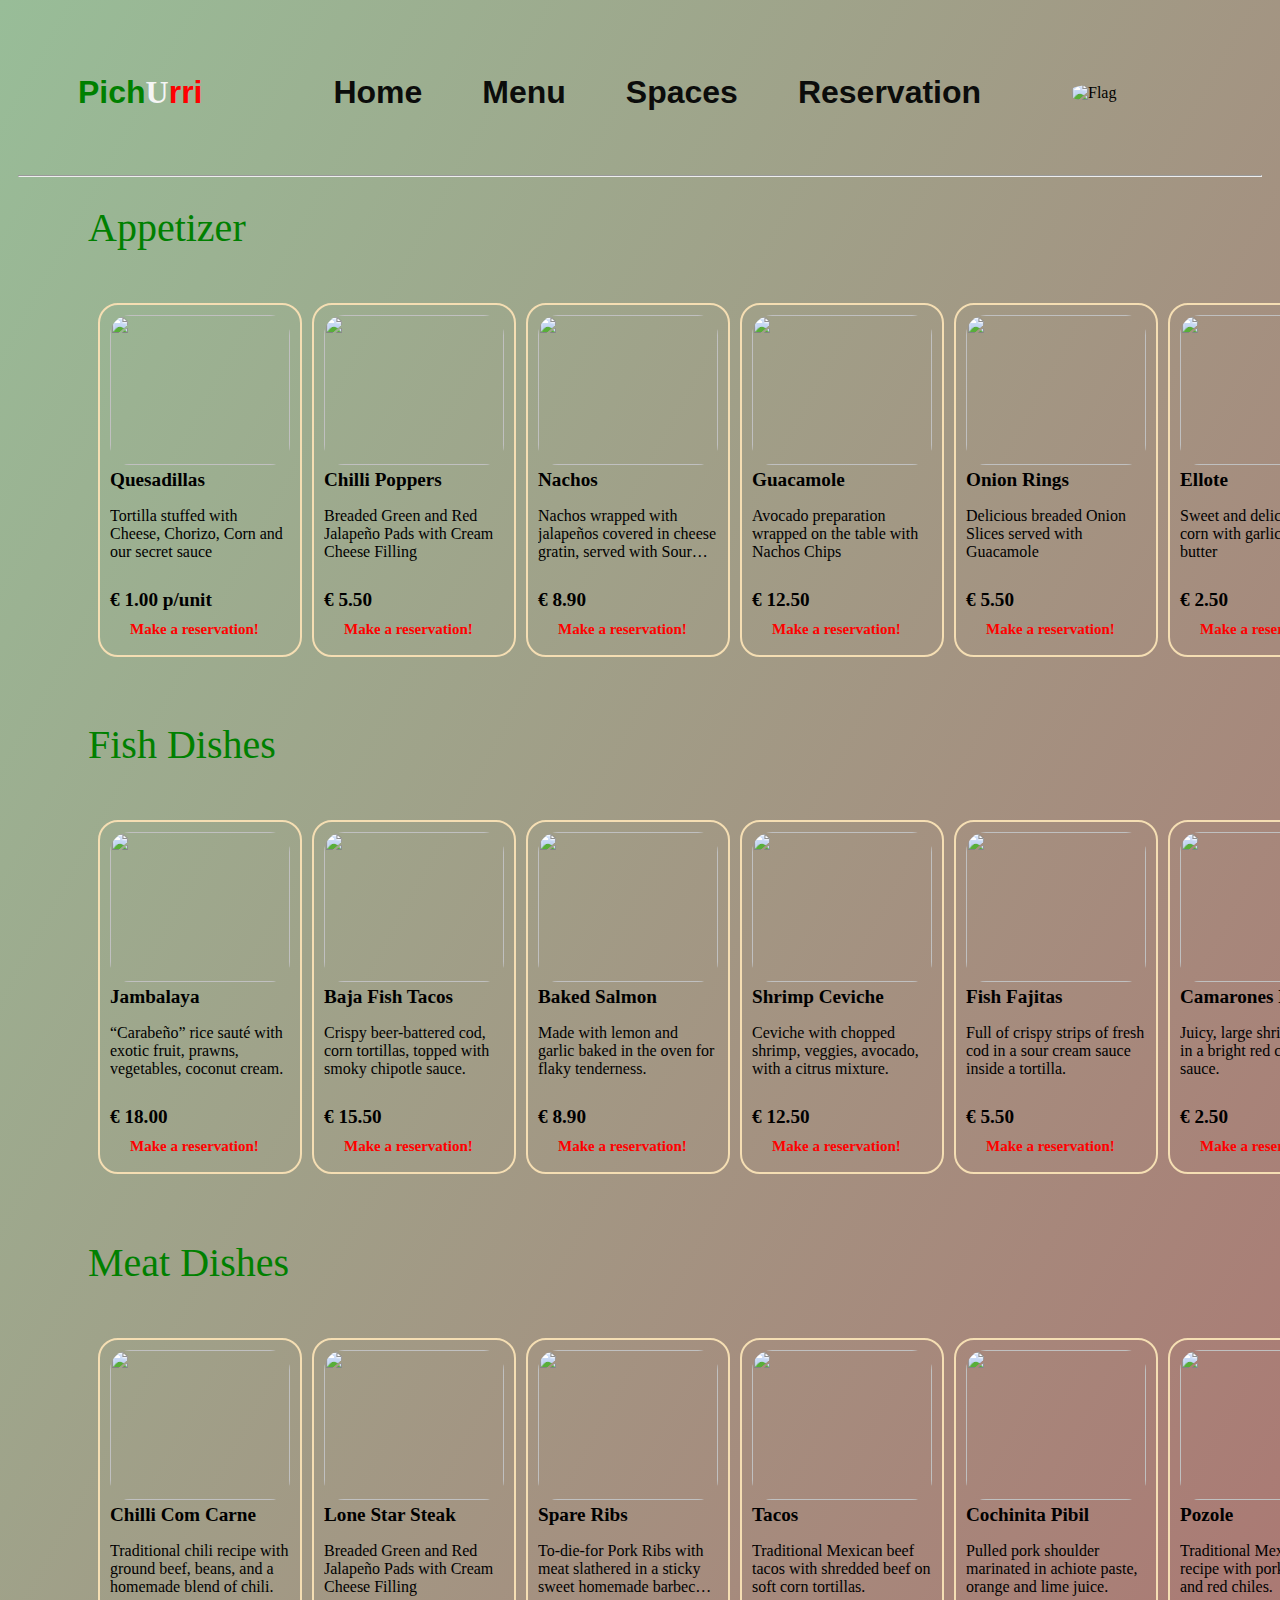
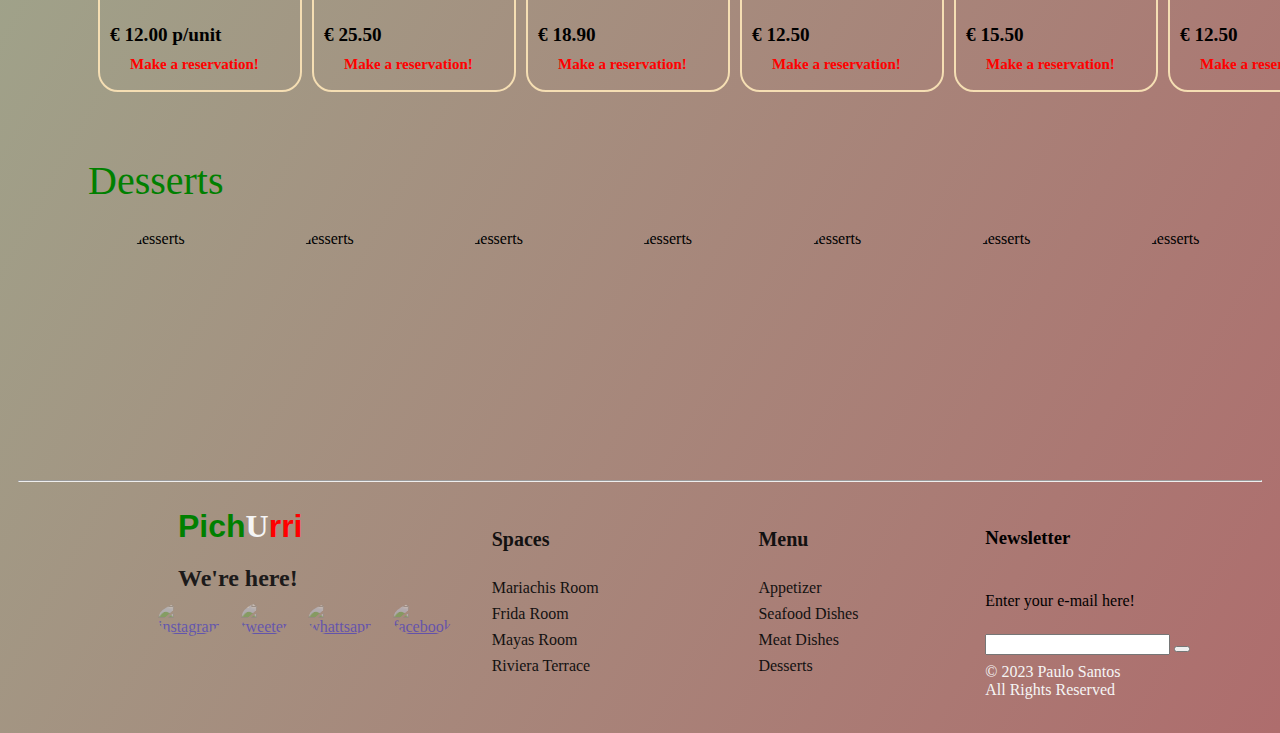
==== menu.html @ 3e0311a2 "html files" ====
<!DOCTYPE html>
<html lang="en">
<head>
    <meta charset="UTF-8">
    <meta name="viewport" content="width=device-width, initial-scale=1.0">
    <title>Menu</title>
    <link rel="stylesheet" href="./styles/index_style.css">

</head>
<body>
    <!--- Aqui será definida uma secção nav, cuja posição será fixa no topo da página-->
    <nav>
        <div class="logotipo"><p1>Pich</p1><b>U</b><p2>rri</p2></div>
        
        <div class ="list-nav">
            <ul> 
                <li><a href="./index.html">Home</a></li>
                <li><a href="./menu.html">Menu</a></li>
                <li><a href="./spaces.html">Spaces</a></li>
                <li><a href="./reservation.html">Reservation</a></li>
            </ul>
        </div>

        <img src="./assets/images/Mexico_flag.jpg" alt="Flag" class="nav-image">   

    </nav>
    <hr> 
    <!-- terminam os elementos da secção nav-->

    <!--- A seguir será definida uma secção hero com 5 secções em display grid row -->
    <!--- A primeira será a das entradas -->
    <hero-menu>
        <h1 class="menu-title">Appetizer</h1>
        <div class="hero-appetizer-grid">
                <div class="menu-card">
                    <img class="image" src="./assets/images/quesadilas2.jpg" />
                    <p1 class="card-name">Quesadillas</p1>
                    <p class="card-description">Tortilla stuffed with Cheese, Chorizo, Corn and our secret sauce</p><br>
                    <p1 class="card-price">€ 1.00 p/unit</p1><br><br>                           
                    <div class="card-button">
                        <a class="card-buttons-link" href="./reservation.html">Make a reservation!</a>
                    </div>
                </div>

                <div class="menu-card">
                    <img class="image" src="./assets/images/chilli poppers.jpg" />
                    <p1 class="card-name">Chilli Poppers</p1>
                    <p class="card-description">Breaded Green and Red Jalapeño Pads with Cream Cheese Filling</p><br>
                    <p1 class="card-price">€ 5.50</p1><br><br>                           
                    <div class="card-button">
                        <a class="card-buttons-link" href="./reservation.html">Make a reservation!</a>
                    </div>
                </div>

                <div class="menu-card">
                    <img class="image" src="./assets/images/nachos.jpg" />
                    <p1 class="card-name">Nachos</p1>
                    <p class="card-description">Nachos wrapped with jalapeños covered in cheese gratin, served with Sour Cream sauce</p><br>
                    <p1 class="card-price">€ 8.90</p1><br><br>                           
                    <div class="card-button">
                        <a class="card-buttons-link" href="./reservation.html">Make a reservation!</a>
                    </div>
                </div>

                <div class="menu-card">
                    <img class="image" src="./assets/images/guacamole2.jpg" />
                    <p1 class="card-name">Guacamole</p1>
                    <p class="card-description">Avocado preparation wrapped on the table with Nachos Chips</p><br>
                    <p1 class="card-price">€ 12.50</p1><br><br>                           
                    <div class="card-button">
                        <a class="card-buttons-link" href="./reservation.html">Make a reservation!</a>
                    </div>
                </div>

                <div class="menu-card">
                    <img class="image" src="./assets/images/onion rings.jpg" />
                    <p1 class="card-name">Onion Rings</p1>
                    <p class="card-description">Delicious breaded Onion Slices served with Guacamole</p><br>
                    <p1 class="card-price">€ 5.50</p1><br><br>                           
                    <div class="card-button">
                        <a class="card-buttons-link" href="./reservation.html">Make a reservation!</a>
                    </div>
                </div>

                <div class="menu-card">
                    <img class="image" src="./assets/images/ellote.jpg" />
                    <p1 class="card-name">Ellote</p1>
                    <p class="card-description">Sweet and delicious grilled corn with garlic or chili butter</p><br>
                    <p1 class="card-price">€ 2.50</p1><br><br>                           
                    <div class="card-button">
                        <a class="card-buttons-link" href="./reservation.html">Make a reservation!</a>
                    </div>
                </div>
        </div>
        <br>
            
        <!--- A segunda será a dos pratos de peixe -->
        <h1 class="menu-title">Fish Dishes</h1>
        <div class="hero-appetizer-grid">
            <div class="menu-card">
                    <img class="image" src="./assets/images/Seafood/jambalaya-150x150.jpg"/>
                    <p1 class="card-name">Jambalaya</p1>
                    <p class="card-description">“Carabeño” rice sauté with exotic fruit, prawns, vegetables, coconut cream.</p><br>
                    <p1 class="card-price">€ 18.00</p1><br><br>                           
                    <div class="card-button">
                        <a class="card-buttons-link" href="./reservation.html">Make a reservation!</a>
                    </div>
            </div>

            <div class="menu-card">
                    <img class="image" src="./assets/images/Seafood/Baja-Fish-Tacos.jpeg" />
                    <p1 class="card-name">Baja Fish Tacos</p1>
                    <p class="card-description">Crispy beer-battered cod, corn tortillas, topped with smoky chipotle sauce.</p><br>
                    <p1 class="card-price">€ 15.50</p1><br><br>                           
                    <div class="card-button">
                        <a class="card-buttons-link" href="./reservation.html">Make a reservation!</a>
                    </div>
            </div>

            <div class="menu-card">
                    <img class="image" src="./assets/images/Seafood/Baked-Salmon.jpg" />
                    <p1 class="card-name">Baked Salmon</p1>
                    <p class="card-description">Made with lemon and garlic baked in the oven for flaky tenderness.</p><br>
                    <p1 class="card-price">€ 8.90</p1><br><br>                           
                    <div class="card-button">
                        <a class="card-buttons-link" href="./reservation.html">Make a reservation!</a>
                    </div>
            </div>

            <div class="menu-card">
                    <img class="image" src="./assets/images/Seafood/shrimp-ceviche.jpg" />
                    <p1 class="card-name">Shrimp Ceviche</p1>
                    <p class="card-description">Ceviche with chopped shrimp, veggies, avocado, with a citrus mixture.</p><br>
                    <p1 class="card-price">€ 12.50</p1><br><br>                           
                    <div class="card-button">
                        <a class="card-buttons-link" href="./reservation.html">Make a reservation!</a>
                    </div>
            </div>

            <div class="menu-card">
                    <img class="image" src="./assets/images/Seafood/Fish-Fajitas.jpg" />
                    <p1 class="card-name">Fish Fajitas</p1>
                    <p class="card-description">Full of crispy strips of fresh cod in a sour cream sauce inside a tortilla.</p><br>
                    <p1 class="card-price">€ 5.50</p1><br><br>                           
                    <div class="card-button">
                        <a class="card-buttons-link" href="./reservation.html">Make a reservation!</a>
                    </div>
            </div>

            <div class="menu-card">
                    <img class="image" src="./assets/images/Seafood/camarones-a-la-diabla.jpg" />
                    <p1 class="card-name">Camarones La Diabla</p1>
                    <p class="card-description">Juicy, large shrimp covered in a bright red chile pepper sauce.</p><br>
                    <p1 class="card-price">€ 2.50</p1><br><br>                           
                    <div class="card-button">
                        <a class="card-buttons-link" href="./reservation.html">Make a reservation!</a>
                    </div>
            </div>
        </div>
        <br>

    <!--- A terceira será a dos pratos de carne -->
        <h1 class="menu-title">Meat Dishes</h1>
        <div class="hero-appetizer-grid">
                <div class="menu-card">
                    <img class="image" src="./assets/images/meat/chilli-con-carne-150x150.jpg" />
                    <p1 class="card-name">Chilli Com Carne</p1>
                    <p class="card-description">Traditional chili recipe with ground beef, beans, and a homemade blend of chili.</p><br>
                    <p1 class="card-price">€ 12.00 p/unit</p1><br><br>                           
                    <div class="card-button">
                        <a class="card-buttons-link" href="./reservation.html">Make a reservation!</a>
                    </div>
                </div>

                <div class="menu-card">
                    <img class="image" src="./assets/images/meat/lonestar-steak-150x150.jpg" />
                    <p1 class="card-name">Lone Star Steak</p1>
                    <p class="card-description">Breaded Green and Red Jalapeño Pads with Cream Cheese Filling</p><br>
                    <p1 class="card-price">€ 25.50</p1><br><br>                           
                    <div class="card-button">
                        <a class="card-buttons-link" href="./reservation.html">Make a reservation!</a>
                    </div>
                </div>

                <div class="menu-card">
                    <img class="image" src="./assets/images/meat/spare-ribs-150x150.jpg" />
                    <p1 class="card-name">Spare Ribs</p1>
                    <p class="card-description">To-die-for Pork Ribs with meat slathered in a sticky sweet homemade barbecue sauce!</p><br>
                    <p1 class="card-price">€ 18.90</p1><br><br>                           
                    <div class="card-button">
                        <a class="card-buttons-link" href="./reservation.html">Make a reservation!</a>
                    </div>
                </div>

                <div class="menu-card">
                    <img class="image" src="./assets/images/meat/tacos-150x150.jpg" />
                    <p1 class="card-name">Tacos</p1>
                    <p class="card-description">Traditional Mexican beef tacos with shredded beef on soft corn tortillas.</p><br>
                    <p1 class="card-price">€ 12.50</p1><br><br>                           
                    <div class="card-button">
                        <a class="card-buttons-link" href="./reservation.html">Make a reservation!</a>
                    </div>
                </div>

                <div class="menu-card">
                    <img class="image" src="./assets/images/meat/cochinita-blog.jpg" />
                    <p1 class="card-name">Cochinita Pibil</p1>
                    <p class="card-description">Pulled pork shoulder marinated in achiote paste, orange and lime juice.</p><br>
                    <p1 class="card-price">€ 15.50</p1><br><br>                           
                    <div class="card-button">
                        <a class="card-buttons-link" href="./reservation.html">Make a reservation!</a>
                    </div>
                </div>

                <div class="menu-card">
                    <img class="image" src="./assets/images/meat/pozole.jpg" />
                    <p1 class="card-name">Pozole</p1>
                    <p class="card-description">Traditional Mexican pozole recipe with pork, hominy, and red chiles.</p><br>
                    <p1 class="card-price">€ 12.50</p1><br><br>                           
                    <div class="card-button">
                        <a class="card-buttons-link" href="./reservation.html">Make a reservation!</a>
                    </div>
                </div>
        </div>
        <br>
        
        <!--- A quarta será a das sobremesas -->

        <h1 class="menu-title">Desserts</h1>
        <div class="hero-dessert">
                <img class="dessert-image" src="./assets/images/desserts/bayleys-helado-150x150.jpg" 
                alt="desserts"/><br>

                <img class="dessert-image" src="./assets/images/desserts/churritos-150x150.jpg" 
                alt="desserts"/><br>

                <img class="dessert-image" src="./assets/images/desserts/coco-pina-150x150.jpg" 
                alt="desserts"/><br>

                <img class="dessert-image" src="./assets/images/desserts/creme-maracuja-150x150.jpg" 
                alt="desserts"/><br>

                <img class="dessert-image" src="./assets/images/desserts/el-loco.jpg" 
                alt="desserts"/><br>

                <img class="dessert-image" src="./assets/images/desserts/el-surpresa-150x150.jpg" 
                alt="desserts"/><br>

                <img class="dessert-image" src="./assets/images/desserts/pastel-de-chocolate-150x150.jpg" 
                alt="desserts"/><br>
        </div>   
    </hero> <!-- terminam os elementos da secção hero-->

    <!--- A seguir será definida secção footer com quatro secções em display grid -->
    <footer>
            <hr>
            <br>
            <div class="footer-grid">
                <div class="footergrid-logoicon">
                    <div class="logotipo"><p1>Pich</p1><b>U</b><p2>rri</p2></div>
                    <h2>We're here!</h2>
                    
                    <!--- icons de https://fontawesome.com/icons-->
                    <div class="logoicon-media">
                        <a href="https://www.instagram.com/" class="icon-link">
                            <img class="image-icon" src="./assets/icons/instagram.jpg" alt="instagram"></a>
                        <a href="https://twitter.com/tweeter" class="icon-link">
                            <img class="image-icon" src="./assets/icons/tweeter.png" alt="tweeter"></a>
                        <a href="https://web.whatsapp.com/" class="icon-link">
                            <img class="image-icon" src="./assets/icons/whattsapp.png" alt="whattsapp"></a>
                        <a href="https://www.facebook.com/" class="icon-link">
                            <img class="image-icon" src="./assets/icons/facebook.jpg" alt="facebook"></a>
                    </div>
                </div>
    
                <ul class="footer-grid-list">
                    <li><h3>Spaces</h3></li>
                    <li><a href="./spaces.html" class="footer-link">Mariachis Room</a></li>
                    <li><a href="./spaces.html" class="footer-link">Frida Room</a></li>
                    <li><a href="./spaces.html" class="footer-link">Mayas Room</a></li>
                    <li><a href="./spaces.html" class="footer-link">Riviera Terrace</a></li>
                </ul>
    
                <ul class="footer-grid-list">
                    <li><h3>Menu</h3></li>
                    <li><a href="./menu.html" class="footer-link">Appetizer</a></li>
                    <li><a href="./menu.html" class="footer-link">Seafood Dishes</a></li>
                    <li><a href="./menu.html" class="footer-link">Meat Dishes</a></li>
                    <li><a href="./menu.html" class="footer-link">Desserts</a></li>
                </ul>
    
                <div class="footer-grid-news">
                    <h3>Newsletter</h3>
                    <p>Enter your e-mail here! </p>
    
                    <div class="input-email">
                        <input type="email" id="email">
                        <button><i class="fa-solid fa-envelope"></i></button>
                    </div>
                
                    <div class="footer-copyright">
                        <p>&#169 2023 Paulo Santos<br> 
                        All Rights Reserved</p>
                    </div>
                </div>
            </div>    
    </footer>
---- styles/index_style.css ----
@import url(menu_style.css);
@import url(spaces_style.css);
@import url(reservation_style.css);

body{
    padding: 10px 10px 0px;
    background-image: linear-gradient(to bottom right, rgb(152, 189, 152), rgb(174, 109, 109));
}

/* ============= estilizar toda a secção nav  ============= */
nav{
    width: 100%;
    display: flex;
    position: relative;
    justify-content: space-between;
    align-items: center;
    padding: 10px 10px; 
    background-color: transparent;
}

/* ============= estilizar apenas o logotipo com cores mexico ============= */
.logotipo p1{
    margin-left: 50px;
    font-weight:bolder;
    font-size:xx-large;
    font-family: 'Segoe UI', Tahoma, Geneva, Verdana, sans-serif;
    color: green;
}

.logotipo b{
    font-weight:bolder;
    font-size:xx-large;
    color: whitesmoke;
}

.logotipo p2{
    font-weight:bolder;
    font-size:xx-large;
    font-family: 'Segoe UI', Tahoma, Geneva, Verdana, sans-serif;
    color: red;
}


/* ============= estilizar apenas a lista da secção nav  ============= */
.list-nav ul{
    display: flex;
    list-style: none;
}

.list-nav ul li{
    padding: 30px;
}

.list-nav ul li a{
    font-weight:bolder;
    font-family: 'Segoe UI', Tahoma, Geneva, Verdana, sans-serif;
    font-size: xx-large;
    text-decoration: none;
    color: rgb(11, 12, 11);
}

.list-nav ul li a:hover{
    font-weight:bolder;
    font-family: 'Segoe UI', Tahoma, Geneva, Verdana, sans-serif;
    font-size: xx-large;
    text-decoration:underline 4px solid red;
    color: green;
}


/* ============= estilizar apenas a flag da secção nav  ============= */
.nav-image{
    border-radius: 30%;
    width: 130px;
    margin-right: 70px;
}


/* ============= estilizar as quatro seccoes do hero ============= */

.hero{
    padding: 80px;
    margin-top: 50px;
}

.hero-grid{
    padding: 20px;
    display: grid;
    justify-items: center;
    grid-template-rows: repeat(4, 1fr);
    row-gap: 0px;
    margin-right: 150px;
}

.hero-item{
    margin-top: 100px;
    margin-bottom: 50px;
    display: grid;
    justify-items: center;
    grid-template-columns: repeat(2, 1fr);
    column-gap: 100px;
}

.hero-item .information h1{
    font-size: 50px;
    font-weight: 700;
    margin-top: 10px;
}

.hero-item .information p{
    font-size: 30px;
    font-weight: 500;
    max-width: 600px;
    margin-bottom: 30px;
}

.hero-item img{
    width: 600px;
    height: auto;
    border-radius: 10%;
}


/* ============= estilizar as animações dos botões na secção hero ============= */

.hero-buttons{
    align-items: center;
    display: flex;
    gap: 36px;
}

.hero-item .information .hero-buttons-link{
    border-radius: 10px;
    font-weight: 200;
    padding: 10px 16px;text-decoration: none;
    transition: all 0.5s ease;
}

.hero-item .information .hero-buttons-link:hover{
    transform: scale(1.5) rotate(30deg);
    background-color:green;
    border: 2px solid red;
    color: whitesmoke;
}

.hero-buttons-link:first-child{
    background-color:red;
    border: 2px solid green;
    color: whitesmoke;
}

.hero-buttons-link:last-child{
    background-color:red;
    border: 2px solid green;
    color: whitesmoke;
}


/* ============= estilizar o footer estrutura Semelhante à secção NAV ============= */

footer{
    width: 100%;
    background-color: transparent;
}

.footer-grid{
    background-color: transparent;
    display: grid;
    grid-template-columns: repeat(4, 1fr);
    margin-left: 100px;
    padding: 0px 10px 10px;
}

.footergrid-logoicon h2{
    margin-bottom: 10px;
    color: rgb(28, 26, 26);
    margin-left: 50px;
}

.logoicon-media{
    display: flex;
    gap: 20px;
    margin-top: 10px;
    margin-left: 30px;
}

.logoicon-media .image-icon{
    width: 25px;
    height: auto;
    border-radius: 50%;
    opacity: 0.4;
}

.image-icon:hover{ /* definir animação para todos os icons */
    opacity: 1;
}


/* =============== estilizar a duas listas do footer  ============== */ 

.footer-grid-list{
    margin-top: 0px;
    display: flex;
    flex-direction: column;
    gap: 8px;
    list-style: none;
}

.footer-grid-list .footer-link{
    color: rgb(19, 17, 17);
    text-decoration: none;
    transition: all 0.5s; /* atrasar o efeito do hover, nao ser brusco */
}

.footer-grid-list h3{
    color: rgb(19, 17, 17);
    font-size: 20px;
}

.footer-grid-list .footer-link:hover{
    color: green;
    font-weight: bolder;
}   

/* =============== estilizar a ultima coluna do footer  ============== */ 

.footer-grid-news{
    display: flex;
    flex-direction: column;
    gap: 8px;
    list-style: none;
}

.input-email{
    margin-top: 0px;

}


.footer-grid-news .footer-copyright p{
    margin-top: 0px;
    color: whitesmoke;
}
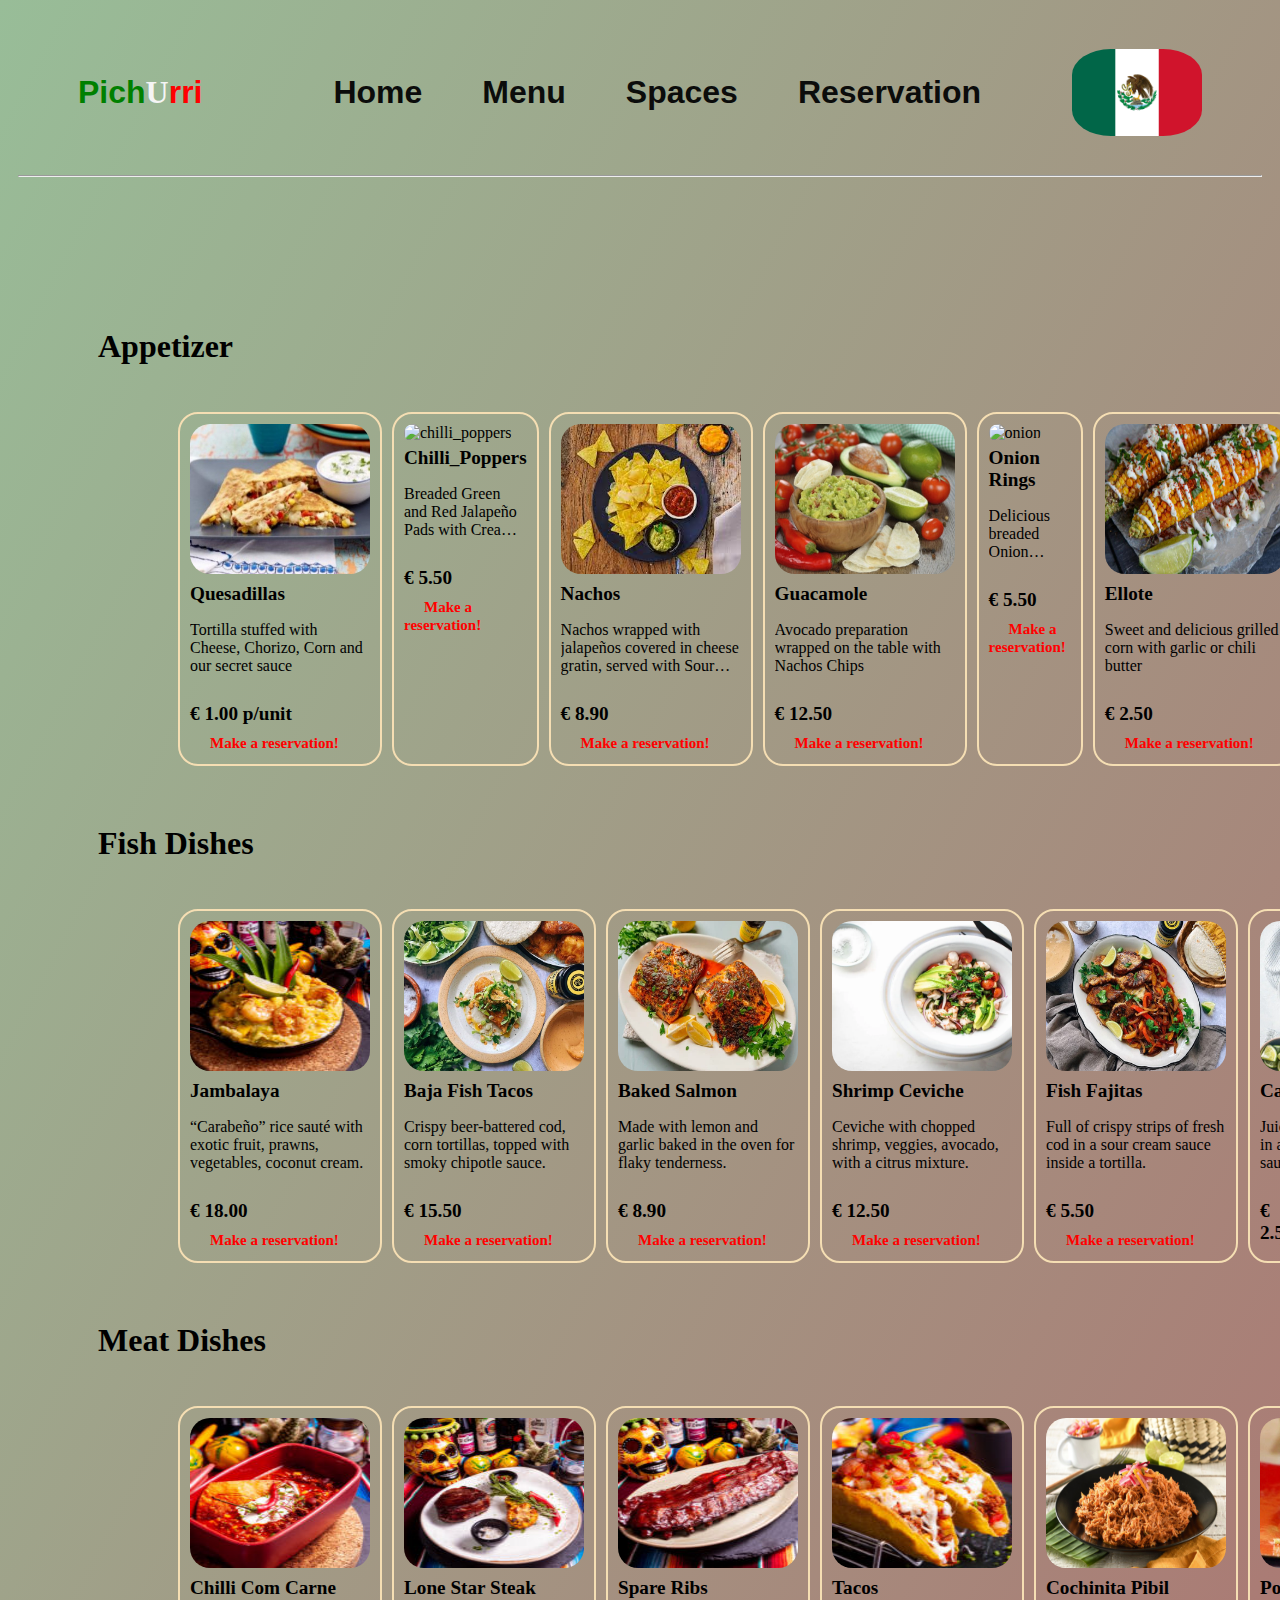
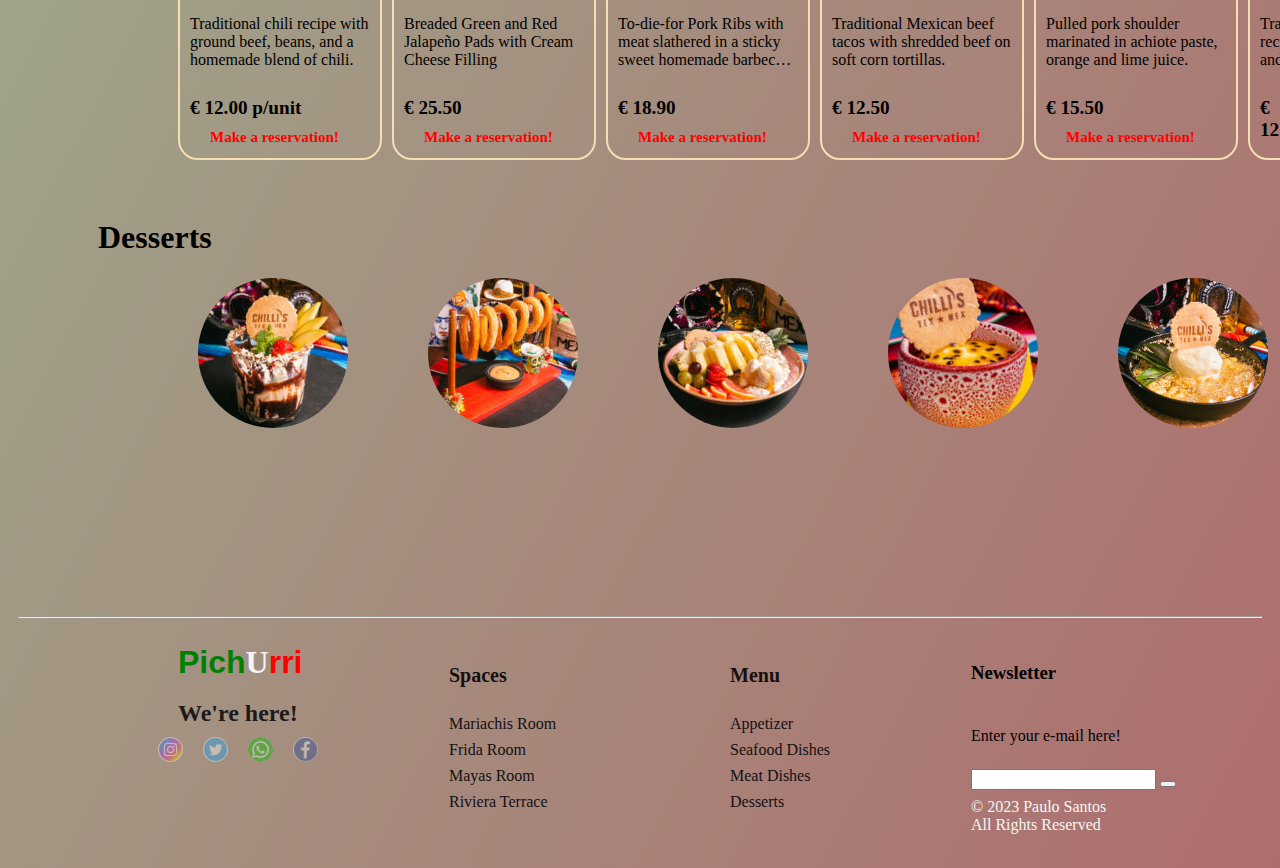
==== commit 212d750a: "Validacao W3C" ====
--- a/menu.html
+++ b/menu.html
@@ -29,64 +29,65 @@
 
     <!--- A seguir será definida uma secção hero com 5 secções em display grid row -->
     <!--- A primeira será a das entradas -->
-    <hero-menu>
+    
+    <div class="hero">
         <h1 class="menu-title">Appetizer</h1>
         <div class="hero-appetizer-grid">
                 <div class="menu-card">
-                    <img class="image" src="./assets/images/quesadilas2.jpg" />
-                    <p1 class="card-name">Quesadillas</p1>
+                    <img class="image" src="./assets/images/quesadilas2.jpg" alt="quesadilas2">
+                    <div class="card-name">Quesadillas</div>
                     <p class="card-description">Tortilla stuffed with Cheese, Chorizo, Corn and our secret sauce</p><br>
-                    <p1 class="card-price">€ 1.00 p/unit</p1><br><br>                           
-                    <div class="card-button">
-                        <a class="card-buttons-link" href="./reservation.html">Make a reservation!</a>
-                    </div>
-                </div>
-
-                <div class="menu-card">
-                    <img class="image" src="./assets/images/chilli poppers.jpg" />
-                    <p1 class="card-name">Chilli Poppers</p1>
+                    <div class="card-price">€ 1.00 p/unit</div><br><br>                           
+                    <div class="card-button">
+                        <a class="card-buttons-link" href="./reservation.html">Make a reservation!</a>
+                    </div>
+                </div>
+
+                <div class="menu-card">
+                    <img class="image" src="./assets/images/chilli_poppers.jpg" alt="chilli_poppers">
+                    <div class="card-name">Chilli_Poppers</div>
                     <p class="card-description">Breaded Green and Red Jalapeño Pads with Cream Cheese Filling</p><br>
-                    <p1 class="card-price">€ 5.50</p1><br><br>                           
-                    <div class="card-button">
-                        <a class="card-buttons-link" href="./reservation.html">Make a reservation!</a>
-                    </div>
-                </div>
-
-                <div class="menu-card">
-                    <img class="image" src="./assets/images/nachos.jpg" />
-                    <p1 class="card-name">Nachos</p1>
+                    <div class="card-price">€ 5.50</div><br><br>                           
+                    <div class="card-button">
+                        <a class="card-buttons-link" href="./reservation.html">Make a reservation!</a>
+                    </div>
+                </div>
+
+                <div class="menu-card">
+                    <img class="image" src="./assets/images/nachos.jpg" alt="nachos">
+                    <div class="card-name">Nachos</div>
                     <p class="card-description">Nachos wrapped with jalapeños covered in cheese gratin, served with Sour Cream sauce</p><br>
-                    <p1 class="card-price">€ 8.90</p1><br><br>                           
-                    <div class="card-button">
-                        <a class="card-buttons-link" href="./reservation.html">Make a reservation!</a>
-                    </div>
-                </div>
-
-                <div class="menu-card">
-                    <img class="image" src="./assets/images/guacamole2.jpg" />
-                    <p1 class="card-name">Guacamole</p1>
+                    <div class="card-price">€ 8.90</div><br><br>                           
+                    <div class="card-button">
+                        <a class="card-buttons-link" href="./reservation.html">Make a reservation!</a>
+                    </div>
+                </div>
+
+                <div class="menu-card">
+                    <img class="image" src="./assets/images/guacamole2.jpg" alt="guacamole2">
+                    <div class="card-name">Guacamole</div>
                     <p class="card-description">Avocado preparation wrapped on the table with Nachos Chips</p><br>
-                    <p1 class="card-price">€ 12.50</p1><br><br>                           
-                    <div class="card-button">
-                        <a class="card-buttons-link" href="./reservation.html">Make a reservation!</a>
-                    </div>
-                </div>
-
-                <div class="menu-card">
-                    <img class="image" src="./assets/images/onion rings.jpg" />
-                    <p1 class="card-name">Onion Rings</p1>
+                    <div class="card-price">€ 12.50</div><br><br>                           
+                    <div class="card-button">
+                        <a class="card-buttons-link" href="./reservation.html">Make a reservation!</a>
+                    </div>
+                </div>
+
+                <div class="menu-card">
+                    <img class="image" src="./assets/images/onionrings.jpg" alt="onion">
+                    <div class="card-name">Onion Rings</div>
                     <p class="card-description">Delicious breaded Onion Slices served with Guacamole</p><br>
-                    <p1 class="card-price">€ 5.50</p1><br><br>                           
-                    <div class="card-button">
-                        <a class="card-buttons-link" href="./reservation.html">Make a reservation!</a>
-                    </div>
-                </div>
-
-                <div class="menu-card">
-                    <img class="image" src="./assets/images/ellote.jpg" />
-                    <p1 class="card-name">Ellote</p1>
+                    <div class="card-price">€ 5.50</div><br><br>                           
+                    <div class="card-button">
+                        <a class="card-buttons-link" href="./reservation.html">Make a reservation!</a>
+                    </div>
+                </div>
+
+                <div class="menu-card">
+                    <img class="image" src="./assets/images/ellote.jpg" alt="ellote">
+                    <div class="card-name">Ellote</div>
                     <p class="card-description">Sweet and delicious grilled corn with garlic or chili butter</p><br>
-                    <p1 class="card-price">€ 2.50</p1><br><br>                           
+                    <div class="card-price">€ 2.50</div><br><br>                           
                     <div class="card-button">
                         <a class="card-buttons-link" href="./reservation.html">Make a reservation!</a>
                     </div>
@@ -98,60 +99,60 @@
         <h1 class="menu-title">Fish Dishes</h1>
         <div class="hero-appetizer-grid">
             <div class="menu-card">
-                    <img class="image" src="./assets/images/Seafood/jambalaya-150x150.jpg"/>
-                    <p1 class="card-name">Jambalaya</p1>
+                    <img class="image" src="./assets/images/Seafood/jambalaya-150x150.jpg" alt="Jambalaya">
+                    <div class="card-name">Jambalaya</div>
                     <p class="card-description">“Carabeño” rice sauté with exotic fruit, prawns, vegetables, coconut cream.</p><br>
-                    <p1 class="card-price">€ 18.00</p1><br><br>                           
-                    <div class="card-button">
-                        <a class="card-buttons-link" href="./reservation.html">Make a reservation!</a>
-                    </div>
-            </div>
-
-            <div class="menu-card">
-                    <img class="image" src="./assets/images/Seafood/Baja-Fish-Tacos.jpeg" />
-                    <p1 class="card-name">Baja Fish Tacos</p1>
+                    <div class="card-price">€ 18.00</div><br><br>                           
+                    <div class="card-button">
+                        <a class="card-buttons-link" href="./reservation.html">Make a reservation!</a>
+                    </div>
+            </div>
+
+            <div class="menu-card">
+                    <img class="image" src="./assets/images/Seafood/Baja-Fish-Tacos.jpeg" alt="Baja-Fish-Tacos">
+                    <div class="card-name">Baja Fish Tacos</div>
                     <p class="card-description">Crispy beer-battered cod, corn tortillas, topped with smoky chipotle sauce.</p><br>
-                    <p1 class="card-price">€ 15.50</p1><br><br>                           
-                    <div class="card-button">
-                        <a class="card-buttons-link" href="./reservation.html">Make a reservation!</a>
-                    </div>
-            </div>
-
-            <div class="menu-card">
-                    <img class="image" src="./assets/images/Seafood/Baked-Salmon.jpg" />
-                    <p1 class="card-name">Baked Salmon</p1>
+                    <div class="card-price">€ 15.50</div><br><br>                           
+                    <div class="card-button">
+                        <a class="card-buttons-link" href="./reservation.html">Make a reservation!</a>
+                    </div>
+            </div>
+
+            <div class="menu-card">
+                    <img class="image" src="./assets/images/Seafood/Baked-Salmon.jpg" alt="Baked-Salmon">
+                    <div class="card-name">Baked Salmon</div>
                     <p class="card-description">Made with lemon and garlic baked in the oven for flaky tenderness.</p><br>
-                    <p1 class="card-price">€ 8.90</p1><br><br>                           
-                    <div class="card-button">
-                        <a class="card-buttons-link" href="./reservation.html">Make a reservation!</a>
-                    </div>
-            </div>
-
-            <div class="menu-card">
-                    <img class="image" src="./assets/images/Seafood/shrimp-ceviche.jpg" />
-                    <p1 class="card-name">Shrimp Ceviche</p1>
+                    <div class="card-price">€ 8.90</div><br><br>                           
+                    <div class="card-button">
+                        <a class="card-buttons-link" href="./reservation.html">Make a reservation!</a>
+                    </div>
+            </div>
+
+            <div class="menu-card">
+                    <img class="image" src="./assets/images/Seafood/shrimp-ceviche.jpg" alt="shrimp-ceviche">
+                    <div class="card-name">Shrimp Ceviche</div>
                     <p class="card-description">Ceviche with chopped shrimp, veggies, avocado, with a citrus mixture.</p><br>
-                    <p1 class="card-price">€ 12.50</p1><br><br>                           
-                    <div class="card-button">
-                        <a class="card-buttons-link" href="./reservation.html">Make a reservation!</a>
-                    </div>
-            </div>
-
-            <div class="menu-card">
-                    <img class="image" src="./assets/images/Seafood/Fish-Fajitas.jpg" />
-                    <p1 class="card-name">Fish Fajitas</p1>
+                    <div class="card-price">€ 12.50</div><br><br>                           
+                    <div class="card-button">
+                        <a class="card-buttons-link" href="./reservation.html">Make a reservation!</a>
+                    </div>
+            </div>
+
+            <div class="menu-card">
+                    <img class="image" src="./assets/images/Seafood/Fish-Fajitas.jpg" alt="Fish-Fajitas">
+                    <div class="card-name">Fish Fajitas</div>
                     <p class="card-description">Full of crispy strips of fresh cod in a sour cream sauce inside a tortilla.</p><br>
-                    <p1 class="card-price">€ 5.50</p1><br><br>                           
-                    <div class="card-button">
-                        <a class="card-buttons-link" href="./reservation.html">Make a reservation!</a>
-                    </div>
-            </div>
-
-            <div class="menu-card">
-                    <img class="image" src="./assets/images/Seafood/camarones-a-la-diabla.jpg" />
-                    <p1 class="card-name">Camarones La Diabla</p1>
+                    <div class="card-price">€ 5.50</div><br><br>                           
+                    <div class="card-button">
+                        <a class="card-buttons-link" href="./reservation.html">Make a reservation!</a>
+                    </div>
+            </div>
+
+            <div class="menu-card">
+                    <img class="image" src="./assets/images/Seafood/camarones-a-la-diabla.jpg" alt="la diabla">
+                    <div class="card-name">Camarones La Diabla</div>
                     <p class="card-description">Juicy, large shrimp covered in a bright red chile pepper sauce.</p><br>
-                    <p1 class="card-price">€ 2.50</p1><br><br>                           
+                    <div class="card-price">€ 2.50</div><br><br>                           
                     <div class="card-button">
                         <a class="card-buttons-link" href="./reservation.html">Make a reservation!</a>
                     </div>
@@ -159,64 +160,64 @@
         </div>
         <br>
 
-    <!--- A terceira será a dos pratos de carne -->
+        <!--- A terceira será a dos pratos de carne -->
         <h1 class="menu-title">Meat Dishes</h1>
         <div class="hero-appetizer-grid">
                 <div class="menu-card">
-                    <img class="image" src="./assets/images/meat/chilli-con-carne-150x150.jpg" />
-                    <p1 class="card-name">Chilli Com Carne</p1>
+                    <img class="image" src="./assets/images/meat/chilli-con-carne-150x150.jpg" alt="chilli-con-carne-150x150">
+                    <div class="card-name">Chilli Com Carne</div>
                     <p class="card-description">Traditional chili recipe with ground beef, beans, and a homemade blend of chili.</p><br>
-                    <p1 class="card-price">€ 12.00 p/unit</p1><br><br>                           
-                    <div class="card-button">
-                        <a class="card-buttons-link" href="./reservation.html">Make a reservation!</a>
-                    </div>
-                </div>
-
-                <div class="menu-card">
-                    <img class="image" src="./assets/images/meat/lonestar-steak-150x150.jpg" />
-                    <p1 class="card-name">Lone Star Steak</p1>
+                    <div class="card-price">€ 12.00 p/unit</div><br><br>                           
+                    <div class="card-button">
+                        <a class="card-buttons-link" href="./reservation.html">Make a reservation!</a>
+                    </div>
+                </div>
+
+                <div class="menu-card">
+                    <img class="image" src="./assets/images/meat/lonestar-steak-150x150.jpg" alt="lonestar-steak-150x150">
+                    <div class="card-name">Lone Star Steak</div>
                     <p class="card-description">Breaded Green and Red Jalapeño Pads with Cream Cheese Filling</p><br>
-                    <p1 class="card-price">€ 25.50</p1><br><br>                           
-                    <div class="card-button">
-                        <a class="card-buttons-link" href="./reservation.html">Make a reservation!</a>
-                    </div>
-                </div>
-
-                <div class="menu-card">
-                    <img class="image" src="./assets/images/meat/spare-ribs-150x150.jpg" />
-                    <p1 class="card-name">Spare Ribs</p1>
+                    <div class="card-price">€ 25.50</div><br><br>                           
+                    <div class="card-button">
+                        <a class="card-buttons-link" href="./reservation.html">Make a reservation!</a>
+                    </div>
+                </div>
+
+                <div class="menu-card">
+                    <img class="image" src="./assets/images/meat/spare-ribs-150x150.jpg" alt="spare-ribs-150x150">
+                    <div class="card-name">Spare Ribs</div>
                     <p class="card-description">To-die-for Pork Ribs with meat slathered in a sticky sweet homemade barbecue sauce!</p><br>
-                    <p1 class="card-price">€ 18.90</p1><br><br>                           
-                    <div class="card-button">
-                        <a class="card-buttons-link" href="./reservation.html">Make a reservation!</a>
-                    </div>
-                </div>
-
-                <div class="menu-card">
-                    <img class="image" src="./assets/images/meat/tacos-150x150.jpg" />
-                    <p1 class="card-name">Tacos</p1>
+                    <div class="card-price">€ 18.90</div><br><br>                           
+                    <div class="card-button">
+                        <a class="card-buttons-link" href="./reservation.html">Make a reservation!</a>
+                    </div>
+                </div>
+
+                <div class="menu-card">
+                    <img class="image" src="./assets/images/meat/tacos-150x150.jpg" alt="tacos-150x150">
+                    <div class="card-name">Tacos</div>
                     <p class="card-description">Traditional Mexican beef tacos with shredded beef on soft corn tortillas.</p><br>
-                    <p1 class="card-price">€ 12.50</p1><br><br>                           
-                    <div class="card-button">
-                        <a class="card-buttons-link" href="./reservation.html">Make a reservation!</a>
-                    </div>
-                </div>
-
-                <div class="menu-card">
-                    <img class="image" src="./assets/images/meat/cochinita-blog.jpg" />
-                    <p1 class="card-name">Cochinita Pibil</p1>
+                    <div class="card-price">€ 12.50</div><br><br>                           
+                    <div class="card-button">
+                        <a class="card-buttons-link" href="./reservation.html">Make a reservation!</a>
+                    </div>
+                </div>
+
+                <div class="menu-card">
+                    <img class="image" src="./assets/images/meat/cochinita-blog.jpg" alt="cochinita-blog">
+                    <div class="card-name">Cochinita Pibil</div>
                     <p class="card-description">Pulled pork shoulder marinated in achiote paste, orange and lime juice.</p><br>
-                    <p1 class="card-price">€ 15.50</p1><br><br>                           
-                    <div class="card-button">
-                        <a class="card-buttons-link" href="./reservation.html">Make a reservation!</a>
-                    </div>
-                </div>
-
-                <div class="menu-card">
-                    <img class="image" src="./assets/images/meat/pozole.jpg" />
-                    <p1 class="card-name">Pozole</p1>
+                    <div class="card-price">€ 15.50</div><br><br>                           
+                    <div class="card-button">
+                        <a class="card-buttons-link" href="./reservation.html">Make a reservation!</a>
+                    </div>
+                </div>
+
+                <div class="menu-card">
+                    <img class="image" src="./assets/images/meat/pozole.jpg" alt="pozole">
+                    <div class="card-name">Pozole</div>
                     <p class="card-description">Traditional Mexican pozole recipe with pork, hominy, and red chiles.</p><br>
-                    <p1 class="card-price">€ 12.50</p1><br><br>                           
+                    <div class="card-price">€ 12.50</div><br><br>                           
                     <div class="card-button">
                         <a class="card-buttons-link" href="./reservation.html">Make a reservation!</a>
                     </div>
@@ -229,27 +230,27 @@
         <h1 class="menu-title">Desserts</h1>
         <div class="hero-dessert">
                 <img class="dessert-image" src="./assets/images/desserts/bayleys-helado-150x150.jpg" 
-                alt="desserts"/><br>
+                alt="desserts"><br>
 
                 <img class="dessert-image" src="./assets/images/desserts/churritos-150x150.jpg" 
-                alt="desserts"/><br>
+                alt="desserts"><br>
 
                 <img class="dessert-image" src="./assets/images/desserts/coco-pina-150x150.jpg" 
-                alt="desserts"/><br>
+                alt="desserts"><br>
 
                 <img class="dessert-image" src="./assets/images/desserts/creme-maracuja-150x150.jpg" 
-                alt="desserts"/><br>
+                alt="desserts"><br>
 
                 <img class="dessert-image" src="./assets/images/desserts/el-loco.jpg" 
-                alt="desserts"/><br>
+                alt="desserts"><br>
 
                 <img class="dessert-image" src="./assets/images/desserts/el-surpresa-150x150.jpg" 
-                alt="desserts"/><br>
+                alt="desserts"><br>
 
                 <img class="dessert-image" src="./assets/images/desserts/pastel-de-chocolate-150x150.jpg" 
-                alt="desserts"/><br>
+                alt="desserts"><br>
         </div>   
-    </hero> <!-- terminam os elementos da secção hero-->
+    </div> <!-- terminam os elementos da secção hero-->
 
     <!--- A seguir será definida secção footer com quatro secções em display grid -->
     <footer>
@@ -299,9 +300,10 @@
                     </div>
                 
                     <div class="footer-copyright">
-                        <p>&#169 2023 Paulo Santos<br> 
+                        <p>&#169; 2023 Paulo Santos<br> 
                         All Rights Reserved</p>
                     </div>
                 </div>
-            </div>    
-    </footer>+            </div>
+    </footer>
+</body>